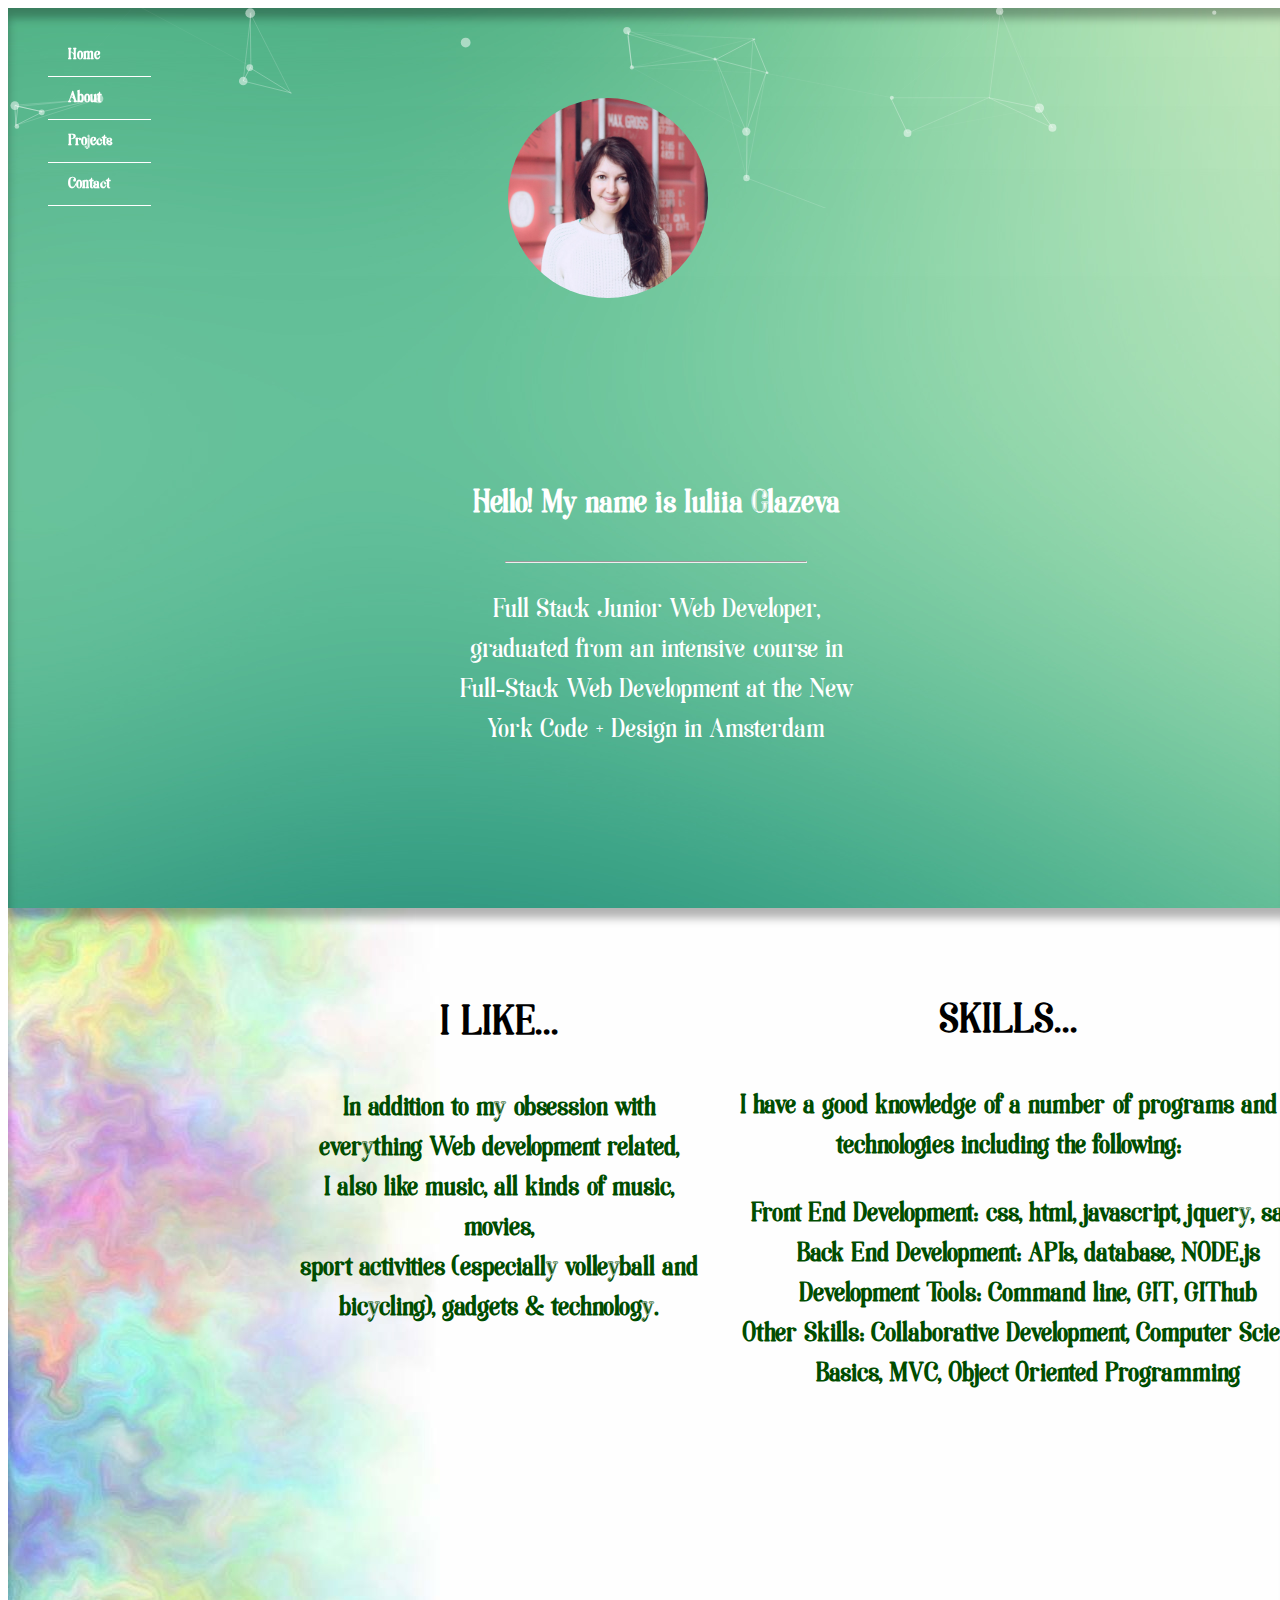
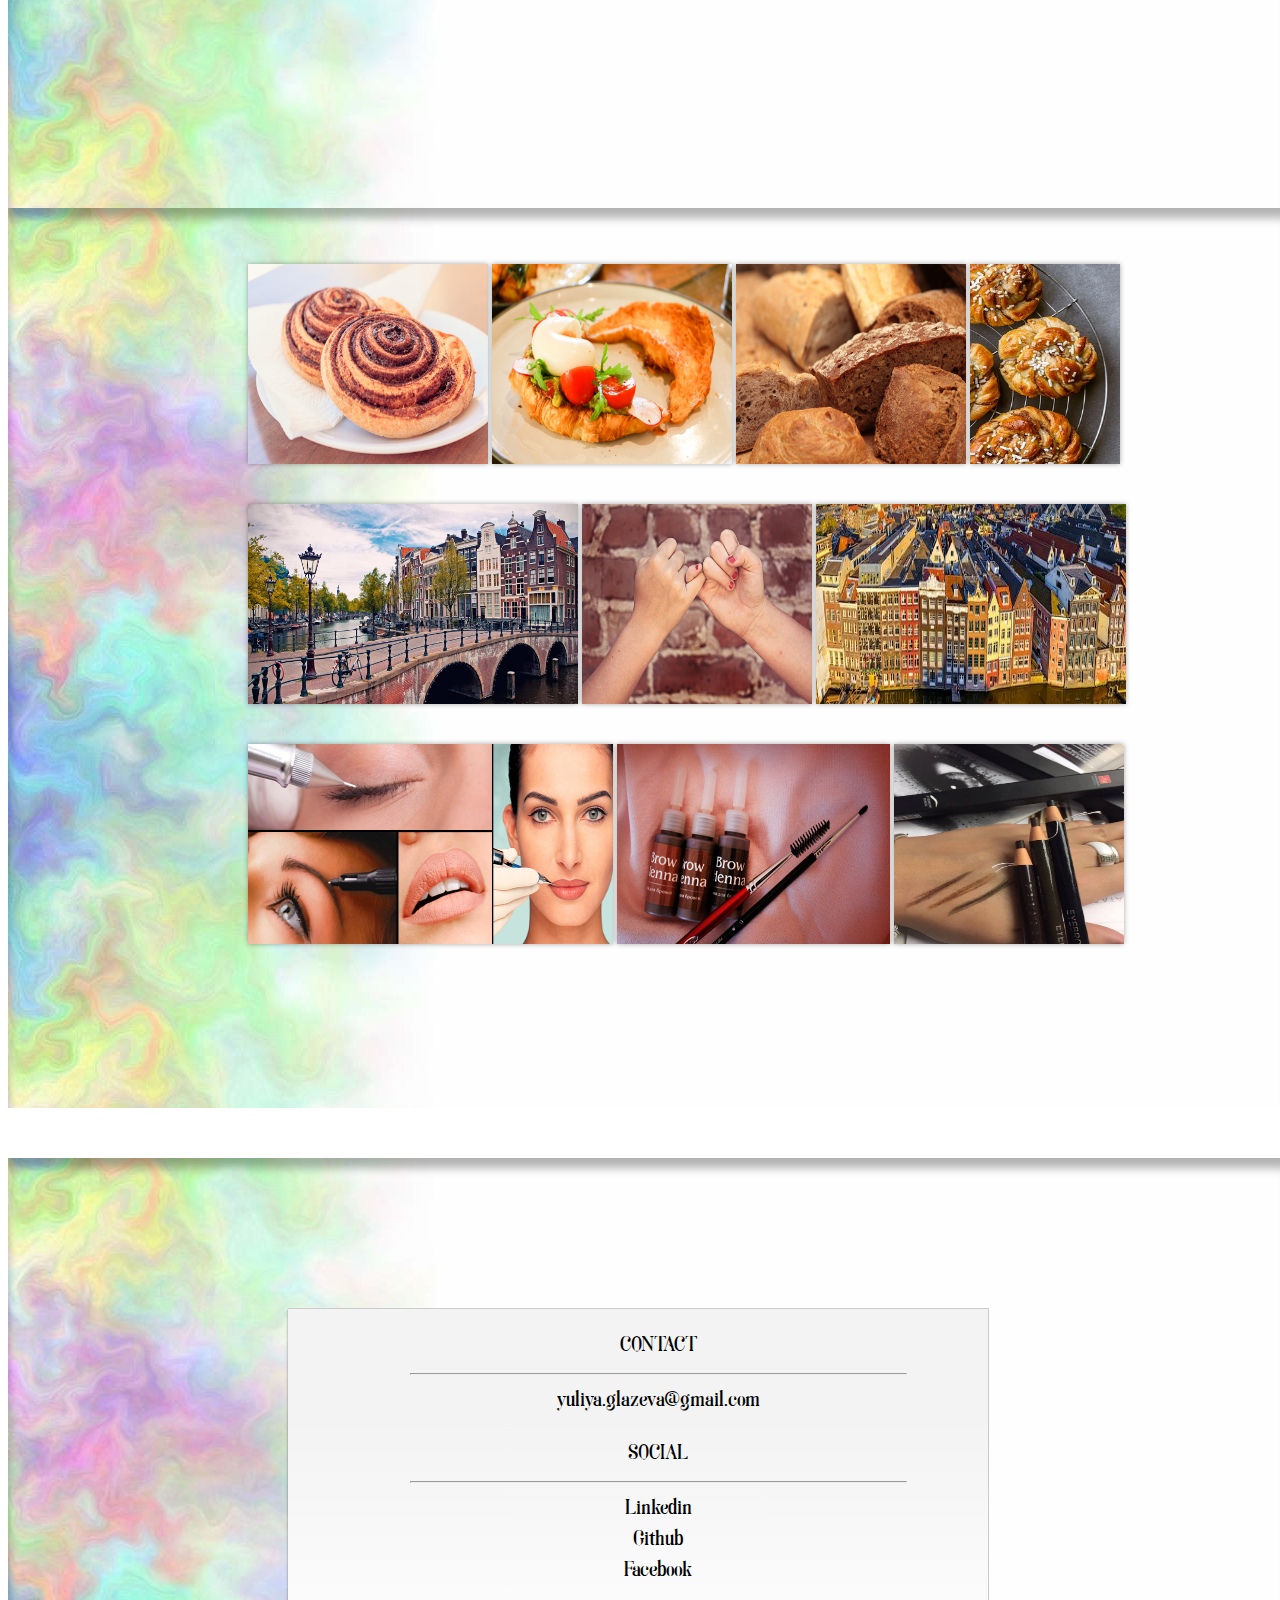
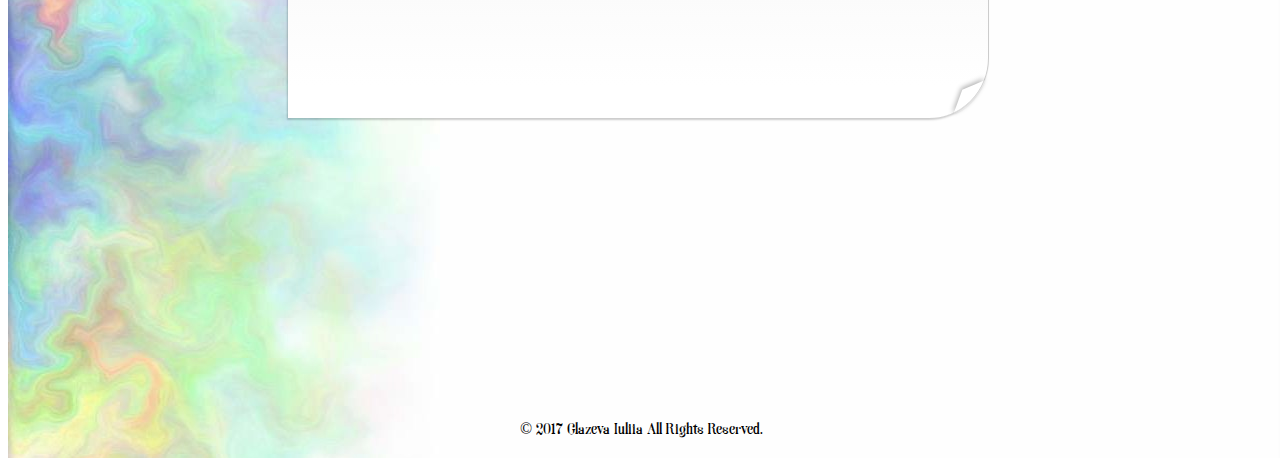
==== views/index.html @ a11fde89 "added js" ====
<!DOCTYPE html>
<html lang="en">
<head>
  <meta charset="utf-8">
  <script type="text/javascript" src="http://ajax.googleapis.com/ajax/libs/jquery/1.7.2/jquery.min.js"></script>
  <script type="text/javascript" src="js/js.js"></script>
  <script type="text/javascript" src="js/jquery.stellar.min.js"></script>
  <script type="text/javascript" src="js/waypoints.min.js"></script>
  <script type="text/javascript" src="js/jquery.easing.1.3.js"></script>

  
  <link rel="stylesheet" media="screen" href="css/style.css">
  <title>Portfolio</title>
</head>
<body>

  <ul class="navigation">
    <li data-slide="1">Home</li>
    <li data-slide="2">About</li>
    <li data-slide="3">Projects</li>
    <li data-slide="4">Contact</li> 
  </ul>
  

<div class="slide" id="slide1" data-slide="1" data-stellar-background-ratio="0.5">
  <!-- particles.js container -->
  <div id="particles-js">
</div>

 <!--<a class="button" data-slide="2" title=""></a>-->
    <img class="portfoliofoto" src="img/foto.jpg">   
    <section class="textblock1">
       <h3>Hello! My name is Iuliia Glazeva</h3>
       <hr>
     
      <p>Full Stack Junior Web Developer, graduated from an intensive course in Full-Stack Web Development at the New
York Code + Design in Amsterdam</p>
    </section>
  
 
  </div><!--End Slide 1-->

  <div class="slide" id="slide2" data-slide="2" data-stellar-background-ratio="0.5">
    <div class="textAboutMyself">
      
    </div>
    <div class="likeText">
      <h2 style="color: black;">I LIKE...</h2>
      <p>In addition to my obsession with everything Web development related, 
        <br>
        I also like music, all kinds of music, movies, 
        <br>
        sport activities (especially volleyball and bicycling),  gadgets & technology.
      </p>
    </div>
    <div class="skillsText">
      <h2 style="color: black;">SKILLS...</h2>
      <p>I have a good knowledge of a number of programs 

        and technologies including the following:
   
        <ul>
        <li>Front End Development: css, html, javascript, jquery, sass</li>

        <li>Back End Development: APIs, database, NODE.js</li>
 
        <li>Development Tools: Command line, GIT, GIThub</li>

      <li>Other Skills: Collaborative Development, Computer Science Basics, MVC, Object Oriented Programming</li>
      </ul>
    </p>
  </div>

    
  

  </div><!--End Slide 2-->



  <div class="slide" id="slide3" data-slide="3" data-stellar-background-ratio="0.5">
    <section class="projectblock1">
      <ul class="portfolio-items">
        <li class="img_item">
          <div class="caption">
            <h3><a href="https://github.com/YoussefOuirini/CroissanterieBilderdijk">Croissanterie Bilderdij</a></h3>    
          </div>
          <img class="fotoslide1" src="img/baking.jpg">
          <img class="fotoslide2" src="img/breakfast.jpg">
          <img class="fotoslide3" src="img/bred.jpg">
          <img class="fotoslide4" src="img/76.jpg">
        </li>
      </ul>
      
    </section>


    <section class="projectblock2">
      <ul class="portfolio-items">
        <li class="img_item">
          <div class="caption">
            <h3><a href="https://github.com/MenaZ/Align/tree/master/public">Align</a></h3>
            <p>"The latest hit success on the social app block is here. Get aligned now."</p>
                
          </div>
          <img class="fotoslide5" src="img/amsterdam.jpg">
          <img class="fotoslide6" src="img/pinky-swear.jpg">
          <img class="fotoslide7" src="img/amsterdam_02.jpg">

        </li>
      </ul>
      
    </section >

    <section class="projectblock3">
      <ul class="portfolio-items">
        <li class="img_item">
          <div class="caption">
            <h3><a href="http://www.charm-pmu.nl/">Beauty Saloon</a></h3>
                
          </div>
          <img class="fotoslide8" src="img/PMU-003.jpg">
          <img class="fotoslide9" src="img/henna_brow.jpg">
          <img class="fotoslide10" src="img/IMG_1290.JPG">

        </li>
      </ul>
      
    </section>
    <!-- <div class="projectblock2">
      
    </div>
    <div class="projectblock3"></div> -->
    <!--<a class="button" data-slide="3" title=""></a>-->

  </div><!--End Slide 3-->


  <div class="slide" id="slide4" data-slide="4" data-stellar-background-ratio="0.5">
    <div class="contactblock">
    <div class="box1">
      <ul class="contactList">CONTACT
        <hr>
        <li>yuliya.glazeva@gmail.com</li>   
      </ul> 
      <ul class="contactList">SOCIAL
        <hr>
        <li><a href="https://www.linkedin.com/in/iuliia-glazeva-b19544150/">Linkedin</a></li>
        <li><a href="https://github.com/IuliiaGlazeva">Github</a></li>
        <li><a href="https://www.facebook.com/yuliya.bruzhukova?ref=bookmarks">Facebook</a></li>
      </ul>     
    </div>
    </div>
  
      
    
   
  <footer class="footer">
    
    <div class="footertext"><p>&copy; 2017 <a href="#">Glazeva Iuliia</a> All Rights Reserved.</p>
    </div>
    
  </footer> 

  </div><!--End Slide 4-->


  

<!-- scripts -->

<script src="../particles.js"></script>
<script src="js/app.js"></script>

<!-- stats.js -->
<script src="js/lib/stats.js"></script>
<script>
  var count_particles, stats, update;
  stats = new Stats;
  stats.setMode(0);
  stats.domElement.style.position = 'absolute';
  stats.domElement.style.left = '0px';
  stats.domElement.style.top = '0px';
  document.body.appendChild(stats.domElement);
  count_particles = document.querySelector('.js-count-particles');
  update = function() {
    stats.begin();
    stats.end();
    if (window.pJSDom[0].pJS.particles && window.pJSDom[0].pJS.particles.array) {
      count_particles.innerText = window.pJSDom[0].pJS.particles.array.length;
    }
    requestAnimationFrame(update);
  };
  requestAnimationFrame(update);
</script>

</body>
</html>
---- views/css/style.css ----
@charset "utf-8";
/* CSS Document */
@font-face{

font-family: 'Soria';

src: url('../font/Soria/Soria font.ttf') format('truetype');

font-weight: normal;

font-style: normal;

}

html,body{
 font-family: 'Soria';
 width: 100%;
 height: 100%;


}

canvas{
  display:green;
  vertical-align:bottom;
}




/* ---- stats.js ---- */

#stats{
  -webkit-user-select: none;
  margin-top: 5px;
  margin-left: 5px;
}

#stats{
  border-radius: 3px 3px 0 0;
  overflow: hidden;
}


/* ---- particles.js container ---- */

#particles-js{
  width: 2000px;
  height: 200px;
  background-image: url(../img/8.jpg);
  background-size: cover;
  background-position: 0% 0%;
  background-repeat: no-repeat;
 
}


.navigation{
  position:fixed;
  z-index:1;
  top:20px;
}

.navigation li{

  color:white;
  display:block;
  padding: 0 20px;
  line-height:40px;
  margin-bottom:2px;
  font-weight:bold;
  -webkit-transition: all .1s ease-in-out;
  border-bottom:1px solid white;
  text-align:left;
  width:63px;
}
.navigation li:hover,.active{
  font-size:35px;
  cursor:pointer;
  width:100px!important;
}

.slide{
  
  width:100%;
  height:100%;
  position: relative;
  box-shadow:inset 0px 10px 10px rgba(0,0,0,0.3);
}

.wrapper{
  width:960px;
  height:200px;
  margin:0 auto;
  position:relative;
}

.button{
  display:block;
  width:50px;
  height:50px;
  position:absolute;
  bottom:0px;
  left:50%;
  background-color:#333333;
  background-image:url(../img/arrow.png);
}

.button:hover{
  background-color:#494949;
  cursor:pointer;
}

/******************************
 SLIDE 1 
*******************************/
#slide1{
  background-image: url(../img/1.jpg);
  overflow: hidden; 
}

.portfoliofoto{
  width: 200px;
  height: 200px;
  border-radius: 100px;
  position: absolute;
  right: 580px;
  top: 90px;
}
.portfoliofotoLine{
  position: relative;
  top: 50%;
}

.textblock1{
  position: absolute;
  width: 400px;
  height: 300px;
  top: 49%;
  left: 35%;
  text-align: center;
  display: block;
  font-size: 28px;
  color: white;
  font-weight: 13px;
  
}

.textblock2{
  position: absolute;
  width: 630px;
  height: 350px;
  top: 42%;
  left: 54%;
  text-align: left;
  display: block;
  font-size: 14px;
  color: white;

  
}

.caption1{
  position: relative;
  left: 30%;
  width: 300px;
}

#slide2{
background-image: url(../img/bgi.UrX.jpg);
color:#004d00;
  overflow: hidden; 
}

.textAboutMyself{

  color:  #004d00;
  text-align: center;
  font-size: 24px;
}

.likeText{
 font-weight: bold;
  color:  #004d00;
  text-align: center;
  font-size: 28px;
  display: inline-block;
  position: absolute;
  left: 290px;
  top: 50px;
  padding: 1px;
  margin-top: 1px;
  width: 400px;
  height: 500px;
}

.skillsText{
  font-weight: bold;

  color: #004d00;
  text-align: center;
  font-size: 28px;
  display: inline-block;
  left: 680px;
  position: relative;
  width: 640px;
  height: 500px;

  top: 50px;
}


li{
  list-style-type: none;
}

.column1{
  
  width: 155px;
  top:130px;
  position: absolute;
  margin-top: 13px;
}
.column2{
  
  width: 155px;
  position: absolute;
  left: 130px;
  top: 142px;

}
.column3{

  width: 155px;
  position: absolute;
  left: 250px;
  top: 142px;

}

.column4{

  width: 155px;
  position: absolute;
  left: 390px;
  top: 142px;

}

#slide3{
  background-image: url(../img/bgi.UrX.jpg);

  height: 900px;
  
}

.portfolio-items li {
display:inline;
float:left;
list-style:none;
position:relative;
margin:0px;
}

.portfolio-items li img {
display:inline;
-moz-border-radius:5px;
-moz-box-shadow:0 0 5px rgba(0,0,0,0.35);
-webkit-box-shadow:0 0 5px rgba(0,0,0,0.35);
padding:0px;
margin:0px;
}

.portfolio-items li div.caption h3{
font-weight:500;
font-size:26px;
text-align: center;
text-transform:uppercase;
margin:35px;
border-bottom:1px solid #aaa;
text-shadow:1px 1px 1px #303857;

}

.portfolio-items li div.caption{
display:block;
background:rgba(0,0,0,0.7);
color:#fff;
font-weight:400;
font-size:25px;
position:absolute;
text-align: center;
overflow:hidden;
text-shadow:1px 1px 1px #303857;
opacity:0;
filter:alpha(opacity=0);
-webkit-transition:all .3s ease-in-out;
-moz-transition:all .3s ease-in-out;
-o-transition:all .3s ease-in-out;
-ms-transition:all .3s ease-in-out;
transition:all .3s ease-in-out;
}

.portfolio-items li:hover div.caption{
width:920px;
height:200px;
opacity:1;
filter:alpha(opacity=80);
}

.portfolio-items li div.caption {
top:0px;
right:0px;
width:0;
height:0;
}

.projectblock1{
  width: 920px;
  height: 200px;
  
  float: left;
  margin-top: 40px;
  margin-left: 200px;
}

.fotoslide1{
  width: 240px;
  height: 200px;
  padding: 0px;
  margin:0px;

}
.fotoslide2{
  width: 240px;
  height: 200px;
  padding: 0px;
  margin:0px;

}

.fotoslide3{
  width: 230px;
  height: 200px;
  padding: 0px;
  margin:0px;

}
.fotoslide4{
  width: 150px;
  height: 200px;
  padding: 0px;
  margin:0px;
}



.projectblock2{
  width: 920px;
  height: 200px;
  float: left;
  margin-top: 40px;
  margin-left: 200px;
}


.fotoslide5{
  width: 330px;
  height: 200px;
  padding: 0px;
  margin:0px;
}
.fotoslide7{
  width: 310px;
  height: 200px;
  padding: 0px;
  margin:0px;
}

.fotoslide6{
  width: 230px;
  height: 200px;
  padding: 0px;
  margin:0px;
}


.projectblock3{
   width: 920px;
  height: 200px;
  float: left;
  margin-top: 40px;
  margin-left: 200px;
 
}

.fotoslide8{
  width: 365px;
  height: 200px;
  padding: 0px;
  margin:0px;
}
.fotoslide9{
  width: 273px;
  height: 200px;
  padding: 0px;
  margin:0px;
}

.fotoslide10{
  width: 230px;
  height: 200px;
  padding: 0px;
  margin:0px;
}



/******************************
 SLIDE 3 
*******************************/
#slide4{
   background-image: url(../img/bgi.UrX.jpg);
}




.box1{
  margin: 50px;
  color: black;
   width: 700px;
  min-height: 150px;
padding: 0 0 1px 0;
position:relative;
 background: #f3f3f3;
 background: -webkit-gradient(linear, 0% 20%, 0% 92%, from(#f3f3f3), to(#fff), color-stop(.1,#f3f3f3));
 background: -moz-linear-gradient(0 0 270deg, #f3f3f3, #f3f3f3 10%, #fff);
border-top: 1px solid #ccc;
border-right: 1px solid #ccc;
 -webkit-border-bottom-right-radius: 60px 60px;
-moz-border-radius-bottomright: 60px 60px;
border-bottom-right-radius: 60px 60px;
-webkit-box-shadow: -1px 2px 2px rgba(0, 0, 0, 0.2);
-moz-box-shadow: -1px 2px 2px rgba(0, 0, 0, 0.2);
box-shadow: -1px 2px 2px rgba(0, 0, 0, 0.2);

}

.box1:before{
color: black;
content:'';
width: 25px;
height: 20px;
position: absolute;
bottom:0;
right:0;
-webkit-border-bottom-right-radius: 30px;
-moz-border-radius-bottomright: 30px;
border-bottom-right-radius: 30px;
-webkit-box-shadow: -2px -2px 5px rgba(0, 0, 0, 0.3);
-moz-box-shadow: -2px -2px 5px rgba(0, 0, 0, 0.3);
box-shadow:-2px -2px 5px rgba(0, 0, 0, 0.3);
-webkit-transform:  rotate(-20deg)
skew(-40deg,-3deg)
translate(-13px,-13px);
-moz-transform: rotate(-20deg)
skew(-40deg,-3deg)
translate(-13px,-13px);
-o-transform:   rotate(-20deg)
skew(-40deg,-3deg)
translate(-13px,-13px);
transform:
rotate(-20deg)
skew(-40deg,-3deg)
translate(-13px,-13px);

}



.box1:after{
content: '';
z-index: -1;
color: black;
width: 100px;
height: 100px;
position:relative;
bottom:0;
right:0;
background: rgba(0, 0, 0, 0.2);
display: inline-block;
-webkit-box-shadow: 20px 20px 8px rgba(0, 0, 0, 0.2);
-moz-box-shadow: 20px 20px 18px rgba(0, 0, 0, 0.2);
box-shadow: 20px 20px 8px rgba()0,0,0,0.2;
-webkit-transform: rotate(0deg)
translate(-45px,-20px)
skew(20deg);
-moz-transform: rotate(0deg)
translate(-45px,-20px)
skew(20deg);
-o-transform: rotate(0deg)
translate(-45px,-20px)
skew(20deg);
transform: rotate(0deg)
translate(-45px,-20px)
skew(20deg);

  
}



.contactblock{
 
  width: 350px;
  position: relative;
  left: 230px;
  top: 150px;
 
}

.socialblock{
 
  width: 400px;
  position: absolute;
  left: 800px;
  top: 100px;
  
}


hr{
  width: 75%;
}
.contactList{
  text-align: center;
  font-family: 'Soria';
  font-size: 22px;
  color: black;
}

a:hover {
color: #f00;
}

a {
text-decoration:none;
color: black;
}

.footer{
height: 40px;
width: 100%;
 position: absolute;
bottom: 0%;

}

.footertext{
  position: absolute;
  bottom: 0%;
  left: 40%;
}
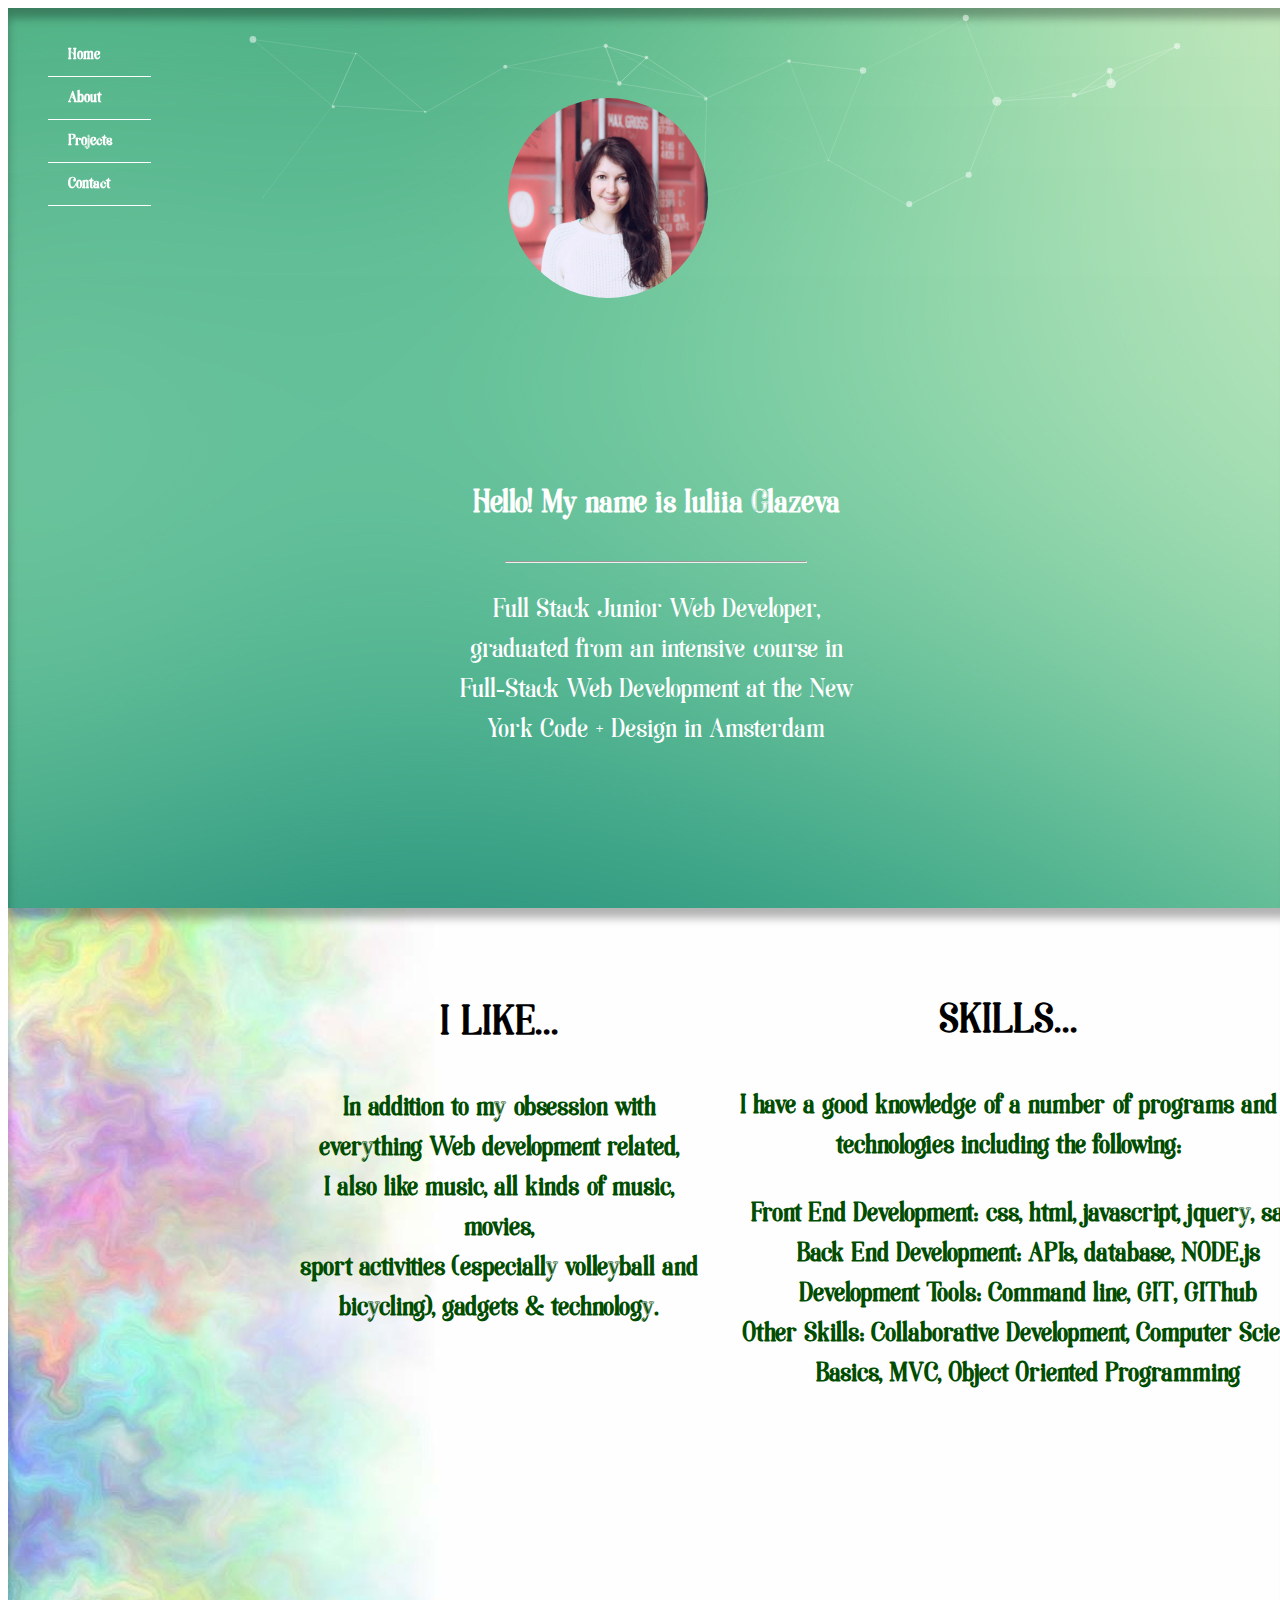
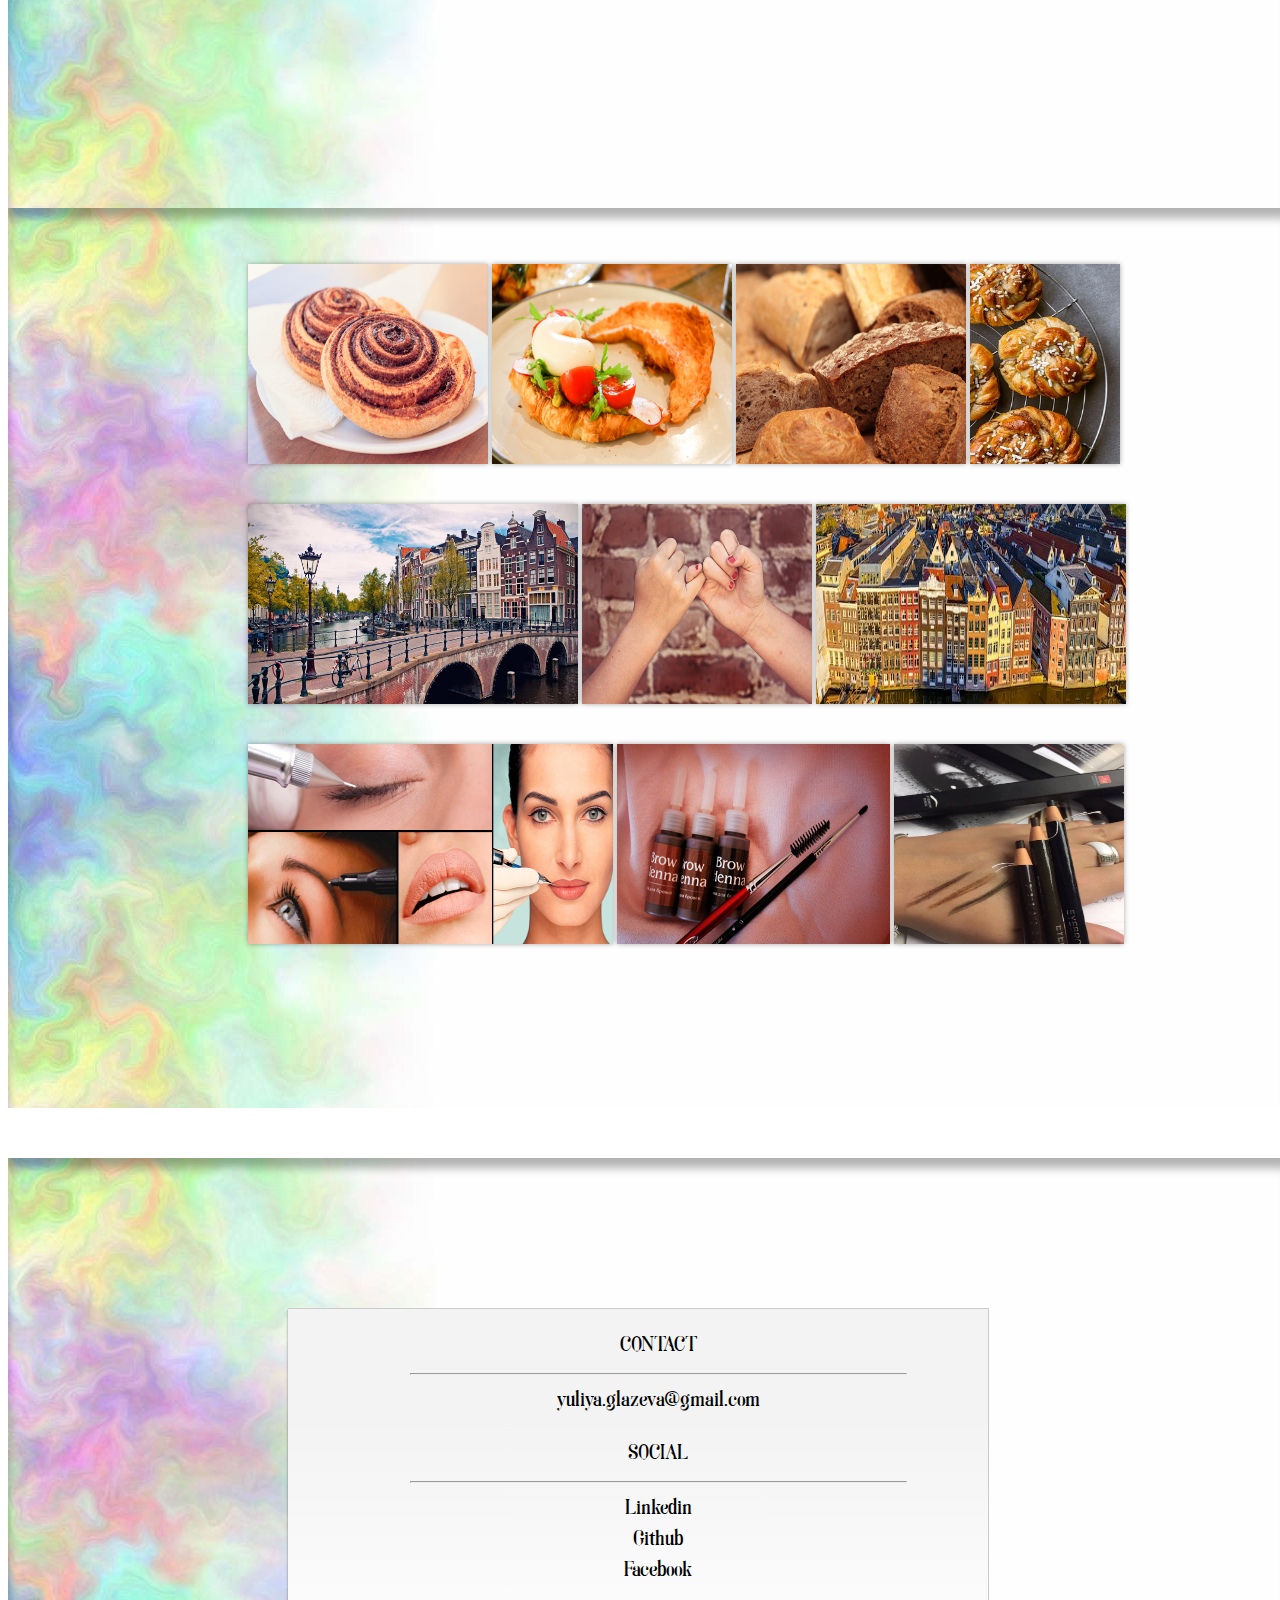
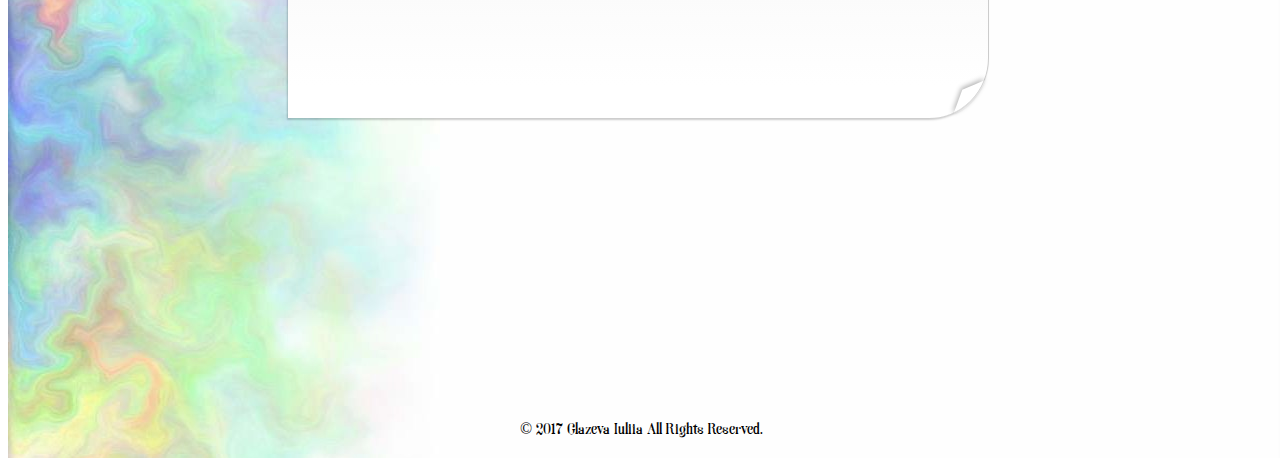
==== commit 86d3cc8e: "added css file" ====
--- a/views/index.html
+++ b/views/index.html
@@ -21,6 +21,8 @@
     <li data-slide="4">Contact</li> 
   </ul>
   
+
+
 
 <div class="slide" id="slide1" data-slide="1" data-stellar-background-ratio="0.5">
   <!-- particles.js container -->
@@ -71,8 +73,6 @@
     </p>
   </div>
 
-    
-  
 
   </div><!--End Slide 2-->
 
